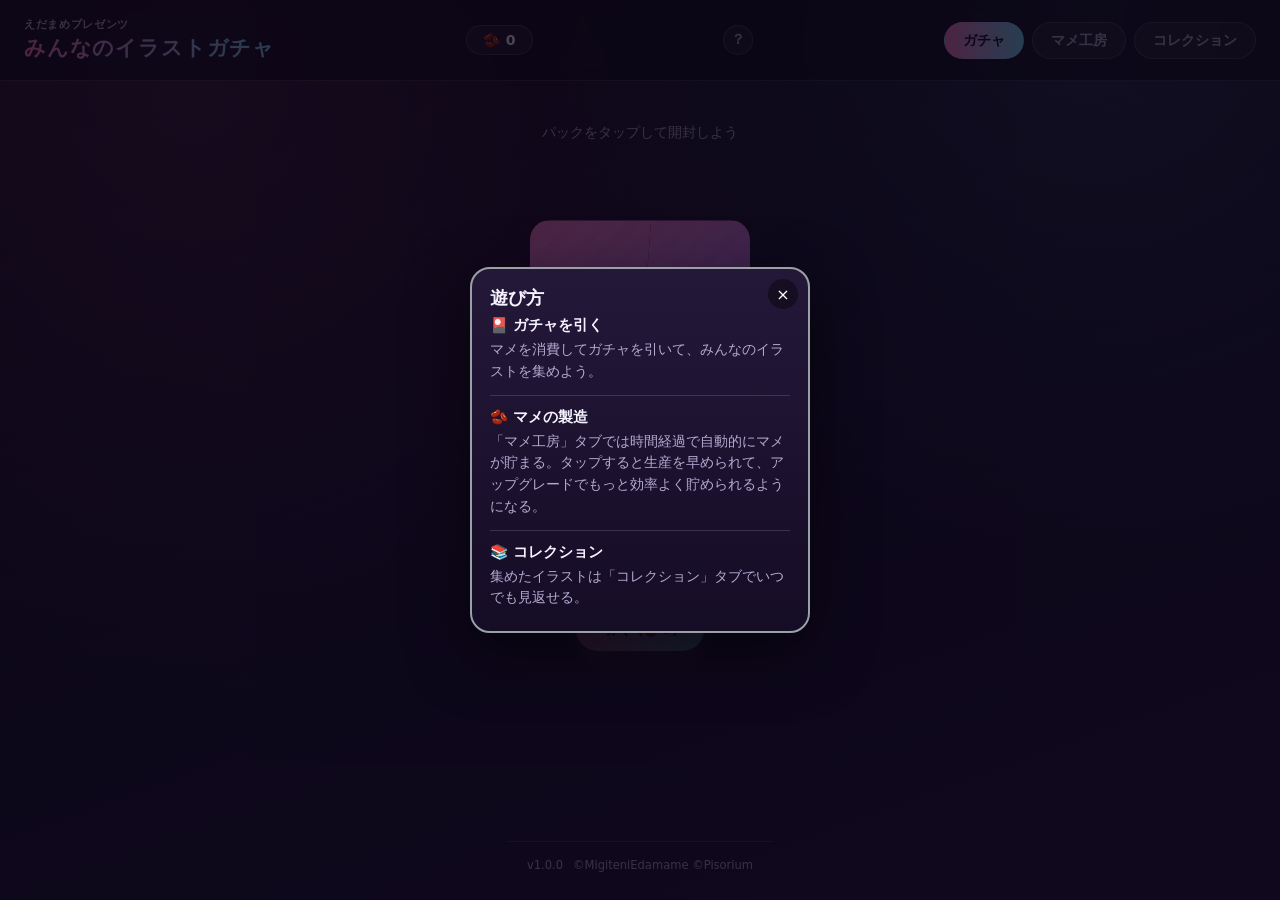
==== index.html @ 7444007d "add "えだまめプレゼンツ" credit above the header title Co-Authored-By: Claude Sonnet 5 <noreply@anthropic.com" ====
<!DOCTYPE html>
<html lang="ja">
<head>
<meta charset="UTF-8">
<meta name="viewport" content="width=device-width, initial-scale=1.0">
<title>シールガチャ</title>
<link rel="stylesheet" href="css/style.css">
</head>
<body>

<header class="app-header">
  <div class="app-title-group">
    <p class="app-presents">えだまめプレゼンツ</p>
    <h1 class="app-title">みんなのイラストガチャ</h1>
  </div>
  <div class="mame-badge" id="mameBadge">🫘 0</div>
  <button class="help-btn" id="helpBtn" aria-label="遊び方" title="遊び方">？</button>
  <nav class="app-nav">
    <button class="nav-tab active" data-view="gacha-view">ガチャ</button>
    <button class="nav-tab" data-view="mame-view">マメ工房</button>
    <button class="nav-tab" data-view="collection-view">コレクション</button>
  </nav>
</header>

<main>

  <section id="gacha-view" class="view active">
    <p class="gacha-hint">パックをタップして開封しよう</p>

    <div class="gacha-stage">
      <div class="pack" id="pack">
        <div class="pack-content">
          <div class="pack-shine"></div>
          <div class="pack-star">✦</div>
          <p class="pack-label">TAP TO OPEN</p>
        </div>
        <div class="pack-half pack-left"></div>
        <div class="pack-half pack-right"></div>
      </div>
      <div class="burst" id="burst"></div>
      <div class="cards-area hidden" id="cardsArea"></div>
    </div>

    <div class="gacha-controls">
      <button class="btn" id="drawOneBtn">引く</button>
      <button class="btn secondary hidden" id="drawTenBtn">10連引く</button>
      <button class="btn secondary hidden" id="skipBtn">スキップ</button>
      <button class="btn hidden" id="resetDrawBtn">もう一度引く</button>
    </div>
  </section>

  <section id="mame-view" class="view">
    <p class="gacha-hint">タップして製造を早めよう</p>
    <div class="mame-workshop">
      <div class="production-lines" id="mameLines"></div>
      <div class="upgrade-grid" id="mameUpgrades"></div>
    </div>
    <div class="mame-toast-host" id="mameToastHost"></div>
  </section>

  <section id="collection-view" class="view">
    <div class="collection-header">
      <div class="collection-stats">
        コレクション達成率: <strong id="collectionProgress">0 / 0</strong>
      </div>
      <div class="collection-filters" id="collectionFilters">
        <button class="filter-btn active" data-filter="ALL">ALL</button>
        <button class="filter-btn" data-filter="N">N</button>
        <button class="filter-btn" data-filter="R">R</button>
        <button class="filter-btn" data-filter="SR">SR</button>
        <button class="filter-btn" data-filter="SSR">SSR</button>
      </div>
    </div>
    <div class="collection-grid" id="collectionGrid"></div>
  </section>

</main>

<footer class="app-footer">
  <span class="app-version">v1.0.0</span>
  <span class="app-copyright">©MigiteniEdamame ©Pisorium</span>
</footer>

<div class="modal-overlay hidden" id="itemModal">
  <div class="modal-card" id="modalCard">
    <button class="modal-close" id="modalClose">×</button>
    <div class="modal-image" id="modalImage"></div>
    <div class="modal-body">
      <span class="modal-rarity-badge" id="modalRarityBadge"></span>
      <h3 class="modal-name" id="modalName"></h3>
      <p class="modal-author" id="modalAuthor"></p>
      <p class="modal-flavor" id="modalFlavor"></p>
      <p class="modal-owned-count" id="modalOwnedCount"></p>
    </div>
  </div>
</div>

<div class="modal-overlay hidden" id="howToPlayModal">
  <div class="modal-card howto-card">
    <button class="modal-close" id="howToPlayClose">×</button>
    <div class="modal-body">
      <h3 class="modal-name">遊び方</h3>
      <div class="howto-section">
        <h4>🎴 ガチャを引く</h4>
        <p>マメを消費してガチャを引いて、みんなのイラストを集めよう。</p>
      </div>
      <div class="howto-section">
        <h4>🫘 マメの製造</h4>
        <p>「マメ工房」タブでは時間経過で自動的にマメが貯まる。タップすると生産を早められて、アップグレードでもっと効率よく貯められるようになる。</p>
      </div>
      <div class="howto-section">
        <h4>📚 コレクション</h4>
        <p>集めたイラストは「コレクション」タブでいつでも見返せる。</p>
      </div>
    </div>
  </div>
</div>

<div class="modal-overlay hidden" id="newItemsModal">
  <div class="modal-card newitems-card">
    <button class="modal-close" id="newItemsClose">×</button>
    <div class="modal-body">
      <h3 class="modal-name">🎉 新しいイラストが追加されました！</h3>
      <p class="modal-flavor">ガチャで新しいイラストを探してみよう。</p>
    </div>
  </div>
</div>

<script src="js/db.js"></script>
<script src="js/rarity.js"></script>
<script src="js/theme.js"></script>
<script src="js/catalog.js"></script>
<script src="js/mame.js"></script>
<script src="js/gacha.js"></script>
<script src="js/collection.js"></script>
<script src="js/main.js"></script>
</body>
</html>
---- css/style.css ----
:root {
  --bg-0: #120a20;
  --bg-1: #1d1236;
  --bg-2: #2a1a45;
  --panel: rgba(255, 255, 255, 0.06);
  --panel-strong: rgba(255, 255, 255, 0.1);
  --border: rgba(255, 255, 255, 0.14);
  --text: #f5f3ff;
  --text-dim: #b3aad0;
  --accent: #ff7ac6;
  --accent-2: #7ad7ff;

  --rarity-N: #9aa0a6;
  --rarity-R: #4fc3f7;
  --rarity-SR: #c084fc;
  --rarity-SSR: #ffd54f;

  --radius-lg: 20px;
  --radius-md: 14px;
  --radius-sm: 8px;
}

* {
  box-sizing: border-box;
}

html, body {
  margin: 0;
  padding: 0;
  min-height: 100vh;
}

body {
  font-family: 'Yu Gothic', 'Hiragino Sans', 'Segoe UI', system-ui, sans-serif;
  color: var(--text);
  background:
    radial-gradient(circle at 15% 10%, rgba(255, 122, 198, 0.18), transparent 45%),
    radial-gradient(circle at 85% 0%, rgba(122, 215, 255, 0.16), transparent 40%),
    linear-gradient(160deg, var(--bg-0), var(--bg-1) 55%, var(--bg-2));
  min-height: 100vh;
  display: flex;
  flex-direction: column;
}

a {
  color: inherit;
}

button {
  font-family: inherit;
  cursor: pointer;
}

/* ---------- Header / Nav ---------- */

.app-header {
  display: flex;
  flex-wrap: wrap;
  align-items: center;
  justify-content: space-between;
  gap: 10px;
  padding: 18px 24px;
  border-bottom: 1px solid var(--border);
  backdrop-filter: blur(6px);
  position: sticky;
  top: 0;
  z-index: 30;
  background: rgba(18, 10, 32, 0.6);
}

.app-title-group {
  display: flex;
  flex-direction: column;
  gap: 2px;
}

.app-presents {
  margin: 0;
  font-size: 0.68rem;
  font-weight: 700;
  letter-spacing: 0.06em;
  color: var(--text-dim);
  white-space: nowrap;
}

.app-title {
  font-size: 1.3rem;
  font-weight: 800;
  letter-spacing: 0.04em;
  margin: 0;
  white-space: nowrap;
  background: linear-gradient(90deg, var(--accent), var(--accent-2));
  -webkit-background-clip: text;
  background-clip: text;
  color: transparent;
}

.app-nav {
  display: flex;
  gap: 8px;
  align-items: center;
  flex-wrap: wrap;
}

.nav-tab {
  border: 1px solid var(--border);
  background: var(--panel);
  color: var(--text-dim);
  padding: 8px 18px;
  border-radius: 999px;
  font-weight: 600;
  font-size: 0.9rem;
  white-space: nowrap;
  transition: 0.15s ease;
}

.nav-tab:hover {
  color: var(--text);
  border-color: var(--accent-2);
}

.nav-tab.active {
  color: #201030;
  background: linear-gradient(90deg, var(--accent), var(--accent-2));
  border-color: transparent;
}

.mame-badge {
  border: 1px solid var(--border);
  background: var(--panel);
  color: var(--text);
  padding: 6px 16px;
  border-radius: 999px;
  font-weight: 700;
  font-size: 0.88rem;
  white-space: nowrap;
}

.help-btn {
  width: 30px;
  height: 30px;
  flex-shrink: 0;
  border: 1px solid var(--border);
  background: var(--panel);
  color: var(--text-dim);
  border-radius: 50%;
  font-weight: 800;
  font-size: 0.85rem;
  display: flex;
  align-items: center;
  justify-content: center;
  transition: 0.15s ease;
}

.help-btn:hover {
  color: var(--text);
  border-color: var(--accent-2);
}

.nav-admin-link {
  font-size: 0.8rem;
  color: var(--text-dim);
  text-decoration: none;
  border: 1px solid var(--border);
  border-radius: 999px;
  padding: 7px 14px;
  white-space: nowrap;
}

.nav-admin-link:hover {
  color: var(--text);
  border-color: var(--accent-2);
}

main {
  flex: 1 0 auto;
  width: 100%;
  max-width: 1080px;
  margin: 0 auto;
  padding: 28px 20px 80px;
}

.view {
  display: none;
}

.view.active {
  display: block;
  animation: view-fade-in 0.25s ease;
}

@keyframes view-fade-in {
  from { opacity: 0; transform: translateY(6px); }
  to { opacity: 1; transform: translateY(0); }
}

/* ---------- Gacha stage ---------- */

.gacha-stage {
  position: relative;
  min-height: 420px;
  display: flex;
  align-items: center;
  justify-content: center;
  perspective: 1400px;
}

.gacha-hint {
  text-align: center;
  color: var(--text-dim);
  margin-bottom: 18px;
  font-size: 0.9rem;
}

/* Pack */

.pack {
  position: relative;
  width: 220px;
  height: 300px;
  cursor: pointer;
  transform-style: preserve-3d;
  animation: pack-idle 2.6s ease-in-out infinite;
}

.pack.hidden {
  display: none;
}

@keyframes pack-idle {
  0%, 100% { transform: rotate(-2deg) translateY(0); }
  50% { transform: rotate(2deg) translateY(-6px); }
}

.pack-content {
  position: absolute;
  inset: 0;
  z-index: 2;
  overflow: hidden;
  border-radius: var(--radius-lg);
  pointer-events: none;
  transition: opacity 0.2s ease;
}

.pack.tearing .pack-content {
  opacity: 0;
}

.pack-half {
  position: absolute;
  top: 0;
  left: 0;
  width: 100%;
  height: 100%;
  border-radius: var(--radius-lg);
  background:
    repeating-linear-gradient(135deg, rgba(255,255,255,0.06) 0 10px, rgba(255,255,255,0.02) 10px 20px),
    linear-gradient(160deg, #ff7ac6, #a06bff 55%, #7ad7ff);
  box-shadow: 0 18px 40px rgba(0, 0, 0, 0.45);
  overflow: hidden;
  transition: transform 0.55s cubic-bezier(0.65, -0.15, 0.3, 1.4), opacity 0.5s ease;
}

.pack-half.pack-left {
  clip-path: polygon(0 0, 55% 0, 45% 100%, 0 100%);
}

.pack-half.pack-right {
  clip-path: polygon(55% 0, 100% 0, 100% 100%, 45% 100%);
}

.pack-star {
  position: absolute;
  inset: 0;
  display: flex;
  align-items: center;
  justify-content: center;
  font-size: 2.6rem;
  filter: drop-shadow(0 2px 6px rgba(0,0,0,0.35));
}

.pack-label {
  position: absolute;
  bottom: 20px;
  left: 0;
  right: 0;
  text-align: center;
  font-size: 0.72rem;
  letter-spacing: 0.18em;
  color: rgba(255,255,255,0.85);
  font-weight: 700;
}

.pack-shine {
  position: absolute;
  inset: -40%;
  background: linear-gradient(115deg, transparent 40%, rgba(255,255,255,0.55) 50%, transparent 60%);
  background-size: 220% 220%;
  animation: pack-shine-sweep 2.4s linear infinite;
  pointer-events: none;
}

@keyframes pack-shine-sweep {
  0% { background-position: 200% 0; }
  100% { background-position: -50% 0; }
}

.pack.tearing .pack-left {
  transform: translate(-140px, -40px) rotate(-45deg);
  opacity: 0;
}

.pack.tearing .pack-right {
  transform: translate(140px, -40px) rotate(45deg);
  opacity: 0;
}

/* Burst flash */

.burst {
  position: absolute;
  width: 40px;
  height: 40px;
  border-radius: 50%;
  background: radial-gradient(circle, #fff 0%, var(--accent-2) 35%, transparent 70%);
  opacity: 0;
  pointer-events: none;
}

.burst.play {
  animation: burst-pop 0.6s ease-out forwards;
}

@keyframes burst-pop {
  0% { opacity: 0.9; transform: scale(0.2); }
  100% { opacity: 0; transform: scale(9); }
}

/* Cards area */

.cards-area {
  position: absolute;
  inset: 0;
  display: flex;
  flex-wrap: wrap;
  align-content: center;
  justify-content: center;
  gap: 18px;
  padding: 10px;
}

.cards-area.hidden {
  display: none;
}

/* Seal card */

.seal-card {
  width: 150px;
  height: 210px;
  perspective: 1000px;
  opacity: 0;
  transform: scale(0.3);
  transition: transform 0.55s cubic-bezier(0.2, 0.9, 0.3, 1.3), opacity 0.35s ease;
}

.cards-area.single .seal-card {
  width: 220px;
  height: 308px;
}

.seal-card.enter {
  opacity: 1;
  transform: scale(1);
}

.seal-card-inner {
  position: relative;
  width: 100%;
  height: 100%;
  transform-style: preserve-3d;
  transition: transform 0.6s cubic-bezier(0.4, 0.2, 0.2, 1);
  cursor: pointer;
}

.seal-card.flipped .seal-card-inner {
  transform: rotateY(180deg);
}

.seal-card-face {
  position: absolute;
  inset: 0;
  border-radius: var(--radius-md);
  backface-visibility: hidden;
  overflow: hidden;
  display: flex;
  flex-direction: column;
  box-shadow: 0 10px 26px rgba(0, 0, 0, 0.4);
}

.seal-card-back {
  background:
    repeating-linear-gradient(45deg, rgba(255,255,255,0.08) 0 8px, rgba(255,255,255,0.02) 8px 16px),
    linear-gradient(160deg, #3a2a63, #1b1030);
  display: flex;
  align-items: center;
  justify-content: center;
  border: 1px solid var(--border);
}

.seal-card-back::after {
  content: '?';
  font-size: 2.4rem;
  color: rgba(255,255,255,0.35);
  font-weight: 800;
}

.seal-card-front {
  transform: rotateY(180deg);
  border: 2px solid var(--rc, var(--rarity-N));
  background: linear-gradient(180deg, #241839, #150c26);
}

.seal-card-image {
  flex: 1;
  background-color: #fff;
  background-size: 100% auto;
  background-repeat: no-repeat;
  background-position: center;
  position: relative;
}

.seal-card-badge {
  position: absolute;
  top: 8px;
  left: 8px;
  font-size: 0.65rem;
  font-weight: 800;
  padding: 3px 8px;
  border-radius: 999px;
  background: var(--rc, var(--rarity-N));
  color: #1a1226;
  letter-spacing: 0.05em;
  z-index: 2;
}

.seal-card-new {
  position: absolute;
  top: 8px;
  right: 8px;
  font-size: 0.6rem;
  font-weight: 800;
  padding: 3px 7px;
  border-radius: 999px;
  background: #ff5470;
  color: #fff;
  z-index: 2;
  animation: new-pop 0.6s ease;
}

@keyframes new-pop {
  0% { transform: scale(0); }
  70% { transform: scale(1.25); }
  100% { transform: scale(1); }
}

.seal-card-name {
  font-size: 0.78rem;
  font-weight: 700;
  padding: 8px 8px 10px;
  text-align: center;
  color: var(--text);
  background: rgba(0,0,0,0.25);
}

/* rarity glow on the card frame while revealed */
.seal-card.revealed .seal-card-front {
  animation: rarity-frame-pulse 1.4s ease-out 1;
}

@keyframes rarity-frame-pulse {
  0% { box-shadow: 0 0 0 rgba(255,255,255,0); }
  35% { box-shadow: 0 0 34px 6px var(--rc, var(--rarity-N)); }
  100% { box-shadow: 0 10px 26px rgba(0,0,0,0.4); }
}

/* shine sweep, used for R and up */
.seal-card-shine {
  position: absolute;
  inset: 0;
  background: linear-gradient(115deg, transparent 35%, rgba(255,255,255,0.65) 50%, transparent 65%);
  background-size: 250% 250%;
  background-position: 200% 0;
  opacity: 0;
  pointer-events: none;
}

.seal-card.revealed.fx-soft .seal-card-shine,
.seal-card.revealed.fx-strong .seal-card-shine,
.seal-card.revealed.fx-holo .seal-card-shine {
  opacity: 1;
  animation: shine-sweep 1.1s ease-out 1;
}

@keyframes shine-sweep {
  0% { background-position: 200% 0; }
  100% { background-position: -50% 0; }
}

/* holo effect for SSR: animated rainbow sheen + sparkles */
.seal-card.revealed.fx-holo .seal-card-image::before {
  content: '';
  position: absolute;
  inset: 0;
  background: linear-gradient(120deg, #ff9ad5, #ffe29a, #9affe0, #9ac6ff, #d59aff);
  mix-blend-mode: overlay;
  opacity: 0.55;
  background-size: 400% 400%;
  animation: holo-shift 3.2s ease-in-out infinite;
}

@keyframes holo-shift {
  0% { background-position: 0% 50%; }
  50% { background-position: 100% 50%; }
  100% { background-position: 0% 50%; }
}

.seal-card.revealed.fx-holo::after {
  content: '✦';
  position: absolute;
  top: -6px;
  right: -6px;
  font-size: 1.1rem;
  color: var(--rarity-SSR);
  animation: sparkle-spin 2.4s linear infinite;
}

@keyframes sparkle-spin {
  0% { transform: rotate(0deg) scale(1); opacity: 0.6; }
  50% { transform: rotate(180deg) scale(1.3); opacity: 1; }
  100% { transform: rotate(360deg) scale(1); opacity: 0.6; }
}

/* ---------- Effect toggles (admin "見た目のカスタマイズ") ---------- */

body.fx-pack-shine-off .pack-shine {
  display: none;
}

body.fx-burst-off .burst {
  display: none;
}

body.fx-holo-off .seal-card.revealed.fx-holo .seal-card-image::before,
body.fx-holo-off .seal-card.revealed.fx-holo::after {
  display: none;
}

body.fx-reduced-motion,
body.fx-reduced-motion * {
  animation-duration: 0.001s !important;
  animation-delay: 0s !important;
  transition-duration: 0.001s !important;
}

/* ---------- Controls ---------- */

.gacha-controls {
  display: flex;
  gap: 12px;
  justify-content: center;
  margin-top: 28px;
  flex-wrap: wrap;
}

.btn {
  border: none;
  border-radius: 999px;
  padding: 12px 26px;
  font-weight: 700;
  font-size: 0.92rem;
  color: #1a1226;
  background: linear-gradient(90deg, var(--accent), var(--accent-2));
  box-shadow: 0 8px 20px rgba(255, 122, 198, 0.25);
  transition: transform 0.15s ease, opacity 0.15s ease;
}

.btn:hover {
  transform: translateY(-2px);
}

.btn:disabled {
  opacity: 0.45;
  cursor: not-allowed;
  transform: none;
}

.btn.secondary {
  background: var(--panel-strong);
  color: var(--text);
  border: 1px solid var(--border);
  box-shadow: none;
}

.btn.hidden {
  display: none;
}

/* ---------- Mame workshop ---------- */

.mame-workshop {
  display: flex;
  flex-direction: column;
  gap: 24px;
  max-width: 560px;
  margin: 0 auto;
}

.production-lines {
  display: flex;
  flex-direction: column;
  gap: 12px;
}

.production-line {
  display: flex;
  align-items: center;
  gap: 12px;
  cursor: pointer;
  user-select: none;
  padding: 10px 14px;
  border: 1px solid var(--border);
  border-radius: var(--radius-md);
  background: var(--panel);
  transition: transform 0.1s ease;
}

.production-line:active {
  transform: scale(0.98);
}

.production-bar-track {
  flex: 1;
  height: 16px;
  border-radius: 999px;
  background: rgba(255, 255, 255, 0.08);
  overflow: hidden;
  border: 1px solid var(--border);
}

.production-bar-fill {
  height: 100%;
  width: 0%;
  background: linear-gradient(90deg, var(--accent), var(--accent-2));
  transition: width 0.12s linear;
}

.production-line-label {
  font-size: 0.78rem;
  color: var(--text-dim);
  font-weight: 700;
  white-space: nowrap;
}

.upgrade-grid {
  display: grid;
  grid-template-columns: repeat(auto-fill, minmax(150px, 1fr));
  gap: 12px;
}

.upgrade-card {
  border: 1px solid var(--border);
  background: var(--panel);
  border-radius: var(--radius-md);
  padding: 14px;
  display: flex;
  flex-direction: column;
  gap: 6px;
  align-items: center;
  text-align: center;
}

.upgrade-name {
  font-size: 0.82rem;
  font-weight: 700;
}

.upgrade-level {
  font-size: 0.78rem;
  color: var(--text-dim);
}

.upgrade-cost {
  font-size: 0.78rem;
  color: var(--text-dim);
}

.upgrade-card button {
  margin-top: 4px;
  padding: 8px 18px;
  font-size: 0.82rem;
}

.mame-toast-host {
  position: fixed;
  top: 80px;
  left: 50%;
  transform: translateX(-50%);
  z-index: 60;
  display: flex;
  flex-direction: column;
  align-items: center;
  gap: 6px;
  pointer-events: none;
}

.mame-toast {
  background: linear-gradient(90deg, var(--accent), var(--accent-2));
  color: #1a1226;
  font-weight: 800;
  font-size: 0.85rem;
  padding: 8px 18px;
  border-radius: 999px;
  box-shadow: 0 8px 20px rgba(255, 122, 198, 0.35);
  animation: mame-toast-pop 1.4s ease forwards;
}

@keyframes mame-toast-pop {
  0% { opacity: 0; transform: translateY(8px) scale(0.8); }
  15% { opacity: 1; transform: translateY(0) scale(1); }
  80% { opacity: 1; }
  100% { opacity: 0; transform: translateY(-14px) scale(0.9); }
}

/* ---------- Collection ---------- */

.collection-header {
  display: flex;
  align-items: center;
  justify-content: space-between;
  flex-wrap: wrap;
  gap: 14px;
  margin-bottom: 22px;
}

.collection-stats {
  color: var(--text-dim);
  font-size: 0.9rem;
}

.collection-stats strong {
  color: var(--text);
  font-size: 1.05rem;
}

.collection-filters {
  display: flex;
  gap: 6px;
  flex-wrap: wrap;
}

.filter-btn {
  border: 1px solid var(--border);
  background: var(--panel);
  color: var(--text-dim);
  padding: 6px 14px;
  border-radius: 999px;
  font-size: 0.78rem;
  font-weight: 700;
}

.filter-btn.active {
  color: #1a1226;
  background: linear-gradient(90deg, var(--accent), var(--accent-2));
  border-color: transparent;
}

.collection-grid {
  display: grid;
  grid-template-columns: repeat(auto-fill, minmax(130px, 1fr));
  gap: 14px;
}

.sticker-cell {
  border-radius: var(--radius-md);
  border: 2px solid var(--border);
  aspect-ratio: 3 / 4;
  overflow: hidden;
  position: relative;
  cursor: pointer;
  background: var(--panel);
  transition: transform 0.15s ease, border-color 0.15s ease;
}

.sticker-cell:hover {
  transform: translateY(-3px);
}

.sticker-cell.owned {
  border-color: var(--rc, var(--rarity-N));
}

.sticker-cell .cell-image {
  position: absolute;
  inset: 0;
  background-color: #fff;
  background-size: 100% auto;
  background-repeat: no-repeat;
  background-position: center;
}

.sticker-cell.locked .cell-image {
  filter: brightness(0) saturate(0);
  opacity: 0.5;
}

.sticker-cell.locked::after {
  content: '？';
  position: absolute;
  inset: 0;
  display: flex;
  align-items: center;
  justify-content: center;
  font-size: 1.6rem;
  color: rgba(255,255,255,0.3);
  font-weight: 800;
}

.cell-badge {
  position: absolute;
  top: 6px;
  left: 6px;
  font-size: 0.6rem;
  font-weight: 800;
  padding: 2px 7px;
  border-radius: 999px;
  background: var(--rc, var(--rarity-N));
  color: #1a1226;
  z-index: 2;
}

.cell-count {
  position: absolute;
  bottom: 6px;
  right: 6px;
  font-size: 0.68rem;
  font-weight: 700;
  padding: 2px 7px;
  border-radius: 999px;
  background: rgba(0,0,0,0.55);
  z-index: 2;
}

.cell-name {
  position: absolute;
  bottom: 0;
  left: 0;
  right: 0;
  font-size: 0.68rem;
  padding: 5px 6px;
  text-align: center;
  background: rgba(0,0,0,0.5);
  z-index: 2;
}

/* ---------- Modal ---------- */

.modal-overlay {
  position: fixed;
  inset: 0;
  background: rgba(8, 4, 16, 0.72);
  display: flex;
  align-items: center;
  justify-content: center;
  z-index: 100;
  padding: 20px;
}

.modal-overlay.hidden {
  display: none;
}

.modal-card {
  width: 100%;
  max-width: 340px;
  background: linear-gradient(180deg, #241839, #150c26);
  border: 2px solid var(--rc, var(--rarity-N));
  border-radius: var(--radius-lg);
  overflow: hidden;
  position: relative;
  box-shadow: 0 20px 60px rgba(0,0,0,0.5);
}

.modal-close {
  position: absolute;
  top: 10px;
  right: 10px;
  border: none;
  background: rgba(0,0,0,0.4);
  color: #fff;
  width: 30px;
  height: 30px;
  border-radius: 50%;
  font-size: 1rem;
  z-index: 3;
}

.modal-image {
  width: 100%;
  aspect-ratio: 1 / 1;
  background-color: #fff;
  background-size: 100% auto;
  background-repeat: no-repeat;
  background-position: center;
}

.modal-body {
  padding: 16px 18px 22px;
}

.modal-rarity-badge {
  display: inline-block;
  font-size: 0.7rem;
  font-weight: 800;
  padding: 3px 10px;
  border-radius: 999px;
  background: var(--rc, var(--rarity-N));
  color: #1a1226;
  margin-bottom: 8px;
}

.modal-name {
  margin: 0 0 4px;
  font-size: 1.2rem;
}

.modal-author {
  color: var(--text-dim);
  font-size: 0.82rem;
  margin: 0 0 12px;
}

.modal-flavor {
  font-size: 0.86rem;
  line-height: 1.6;
  color: var(--text);
  border-top: 1px solid var(--border);
  padding-top: 12px;
}

.modal-owned-count {
  margin-top: 12px;
  font-size: 0.78rem;
  color: var(--text-dim);
}

.howto-card .modal-name {
  font-size: 1.15rem;
  margin-bottom: 6px;
}

.howto-section {
  border-top: 1px solid var(--border);
  padding-top: 12px;
  margin-top: 12px;
}

.howto-section:first-of-type {
  border-top: none;
  padding-top: 0;
  margin-top: 4px;
}

.howto-section h4 {
  margin: 0 0 4px;
  font-size: 0.92rem;
}

.howto-section p {
  margin: 0;
  font-size: 0.85rem;
  line-height: 1.6;
  color: var(--text-dim);
}

/* ---------- Footer ---------- */

.app-footer {
  flex-shrink: 0;
  display: flex;
  align-items: center;
  justify-content: space-between;
  gap: 10px;
  flex-wrap: wrap;
  max-width: 1080px;
  margin: 0 auto;
  padding: 16px 20px 28px;
  border-top: 1px solid var(--border);
  color: var(--text-dim);
  font-size: 0.72rem;
}

.empty-state {
  text-align: center;
  color: var(--text-dim);
  padding: 40px 0;
  font-size: 0.9rem;
}

@media (max-width: 480px) {
  .pack { width: 180px; height: 250px; }
  .cards-area.single .seal-card { width: 180px; height: 252px; }
  .app-header { padding: 14px 16px; }
  .app-title { font-size: 1.1rem; }
}
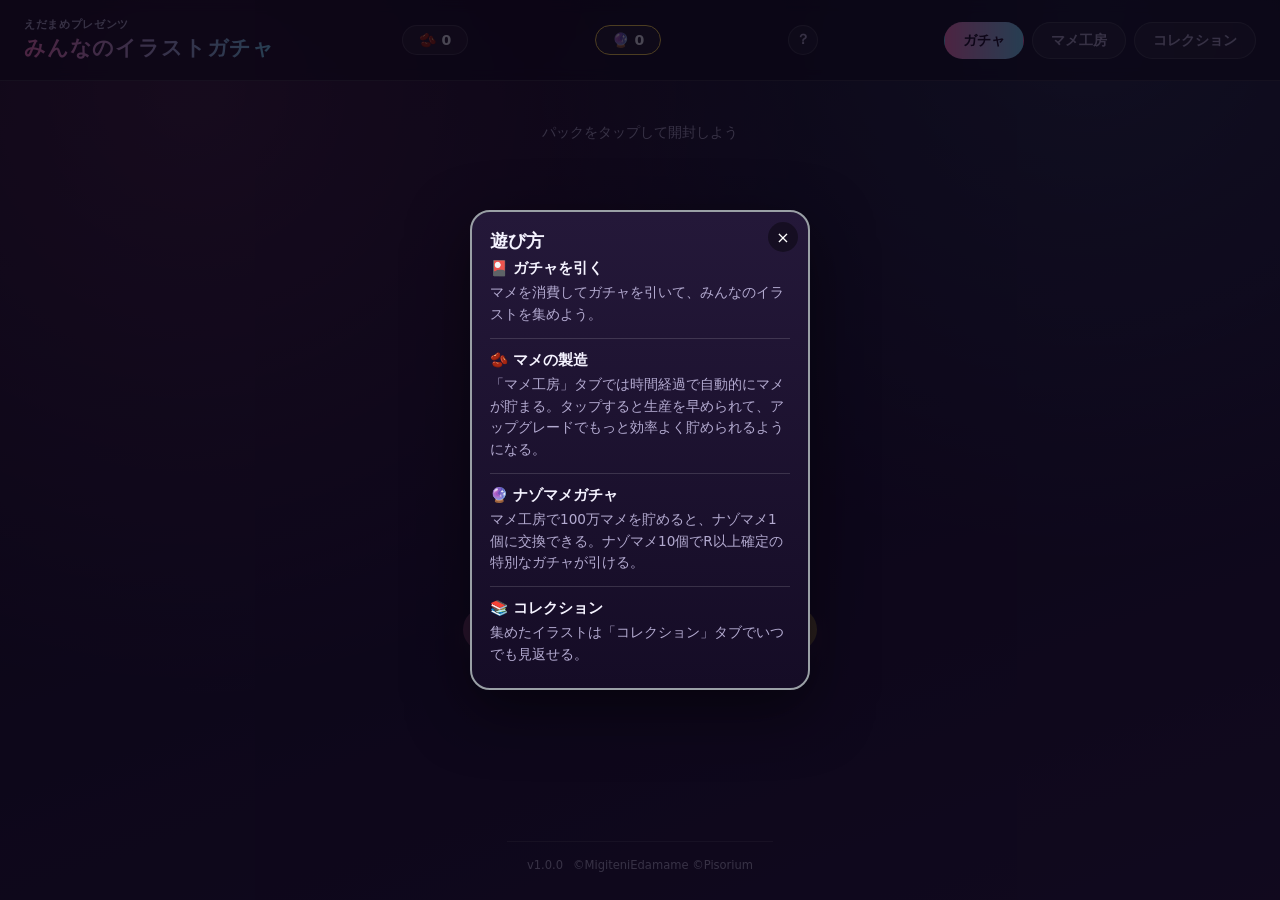
==== commit b0a686be: "add nazo mame currency, R+ guaranteed nazo gacha, and mame upgrade level caps Co-Authored-By: Claude" ====
--- a/index.html
+++ b/index.html
@@ -14,6 +14,7 @@
     <h1 class="app-title">みんなのイラストガチャ</h1>
   </div>
   <div class="mame-badge" id="mameBadge">🫘 0</div>
+  <div class="nazo-badge" id="nazoBadgeHeader">🔮 0</div>
   <button class="help-btn" id="helpBtn" aria-label="遊び方" title="遊び方">？</button>
   <nav class="app-nav">
     <button class="nav-tab active" data-view="gacha-view">ガチャ</button>
@@ -44,6 +45,7 @@
     <div class="gacha-controls">
       <button class="btn" id="drawOneBtn">引く</button>
       <button class="btn secondary hidden" id="drawTenBtn">10連引く</button>
+      <button class="btn nazo-btn" id="drawNazoBtn">ナゾマメで引く</button>
       <button class="btn secondary hidden" id="skipBtn">スキップ</button>
       <button class="btn hidden" id="resetDrawBtn">もう一度引く</button>
     </div>
@@ -54,6 +56,13 @@
     <div class="mame-workshop">
       <div class="production-lines" id="mameLines"></div>
       <div class="upgrade-grid" id="mameUpgrades"></div>
+      <div class="nazo-exchange">
+        <div class="nazo-exchange-info">
+          <span class="nazo-badge" id="nazoBadgeWorkshop">🔮 0</span>
+          <span class="nazo-exchange-rate">100万マメ → 🔮1個に交換</span>
+        </div>
+        <button class="btn secondary" id="nazoExchangeBtn">交換する</button>
+      </div>
     </div>
     <div class="mame-toast-host" id="mameToastHost"></div>
   </section>
@@ -109,6 +118,10 @@
         <p>「マメ工房」タブでは時間経過で自動的にマメが貯まる。タップすると生産を早められて、アップグレードでもっと効率よく貯められるようになる。</p>
       </div>
       <div class="howto-section">
+        <h4>🔮 ナゾマメガチャ</h4>
+        <p>マメ工房で100万マメを貯めると、ナゾマメ1個に交換できる。ナゾマメ10個でR以上確定の特別なガチャが引ける。</p>
+      </div>
+      <div class="howto-section">
         <h4>📚 コレクション</h4>
         <p>集めたイラストは「コレクション」タブでいつでも見返せる。</p>
       </div>
--- a/css/style.css
+++ b/css/style.css
@@ -136,6 +136,17 @@
   white-space: nowrap;
 }
 
+.nazo-badge {
+  border: 1px solid var(--rarity-SSR);
+  background: var(--panel);
+  color: var(--text);
+  padding: 6px 16px;
+  border-radius: 999px;
+  font-weight: 700;
+  font-size: 0.88rem;
+  white-space: nowrap;
+}
+
 .help-btn {
   width: 30px;
   height: 30px;
@@ -701,6 +712,43 @@
   font-size: 0.82rem;
 }
 
+.upgrade-card.maxed {
+  border-color: var(--rarity-SSR);
+}
+
+.upgrade-card.maxed .upgrade-cost {
+  color: var(--rarity-SSR);
+  font-weight: 800;
+}
+
+.nazo-exchange {
+  display: flex;
+  align-items: center;
+  justify-content: space-between;
+  flex-wrap: wrap;
+  gap: 12px;
+  border: 1px solid var(--rarity-SSR);
+  background: var(--panel);
+  border-radius: var(--radius-md);
+  padding: 14px 18px;
+}
+
+.nazo-exchange-info {
+  display: flex;
+  align-items: center;
+  gap: 12px;
+  flex-wrap: wrap;
+}
+
+.nazo-exchange-rate {
+  font-size: 0.8rem;
+  color: var(--text-dim);
+}
+
+.nazo-btn {
+  background: linear-gradient(90deg, #c084fc, #ffd54f);
+}
+
 .mame-toast-host {
   position: fixed;
   top: 80px;
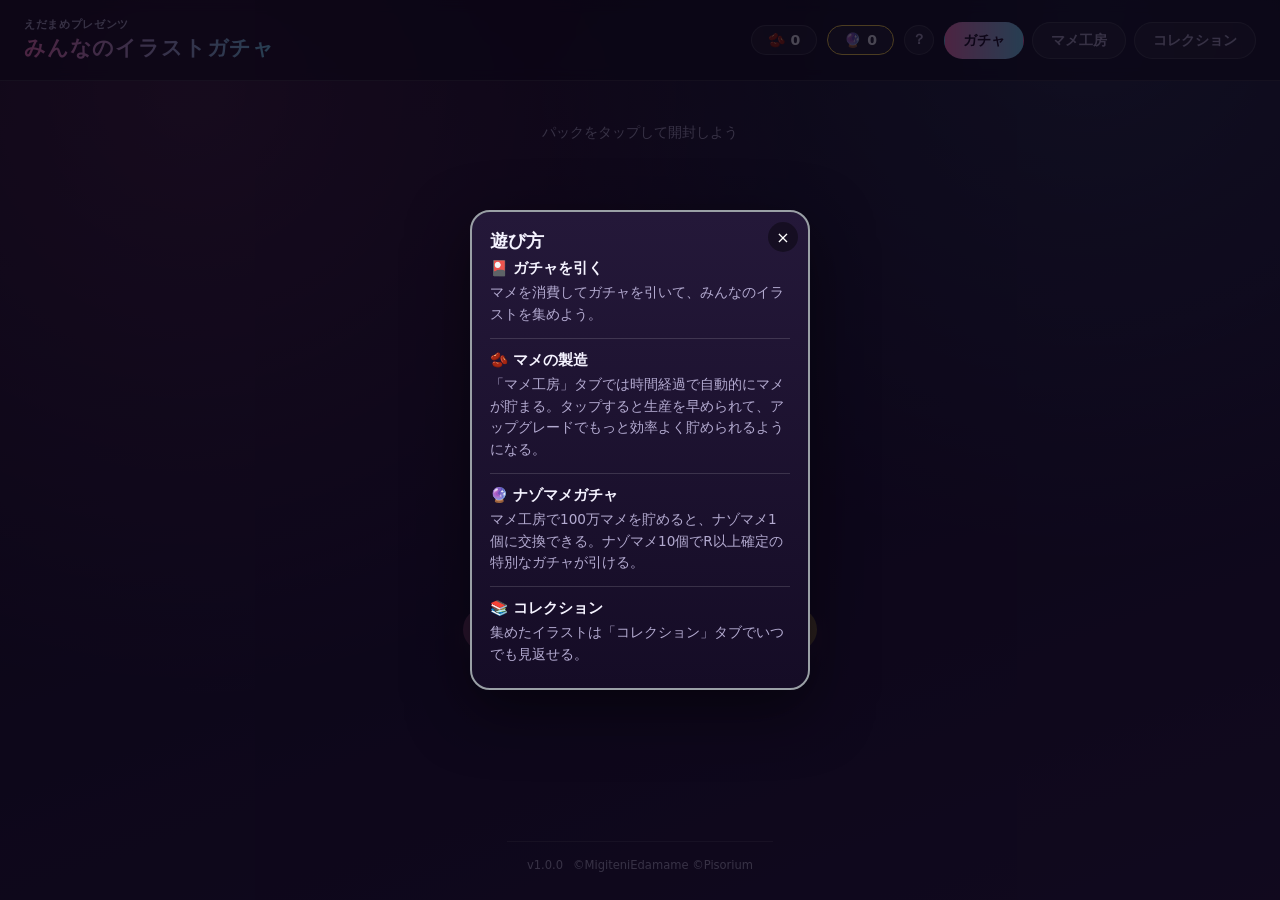
==== commit e694476c: "pause mame production at the cap and tidy up the header layout Co-Authored-By: Claude Sonnet 5 <nore" ====
--- a/index.html
+++ b/index.html
@@ -13,14 +13,16 @@
     <p class="app-presents">えだまめプレゼンツ</p>
     <h1 class="app-title">みんなのイラストガチャ</h1>
   </div>
-  <div class="mame-badge" id="mameBadge">🫘 0</div>
-  <div class="nazo-badge" id="nazoBadgeHeader">🔮 0</div>
-  <button class="help-btn" id="helpBtn" aria-label="遊び方" title="遊び方">？</button>
-  <nav class="app-nav">
-    <button class="nav-tab active" data-view="gacha-view">ガチャ</button>
-    <button class="nav-tab" data-view="mame-view">マメ工房</button>
-    <button class="nav-tab" data-view="collection-view">コレクション</button>
-  </nav>
+  <div class="app-header-right">
+    <div class="mame-badge" id="mameBadge">🫘 0</div>
+    <div class="nazo-badge" id="nazoBadgeHeader">🔮 0</div>
+    <button class="help-btn" id="helpBtn" aria-label="遊び方" title="遊び方">？</button>
+    <nav class="app-nav">
+      <button class="nav-tab active" data-view="gacha-view">ガチャ</button>
+      <button class="nav-tab" data-view="mame-view">マメ工房</button>
+      <button class="nav-tab" data-view="collection-view">コレクション</button>
+    </nav>
+  </div>
 </header>
 
 <main>
@@ -52,7 +54,7 @@
   </section>
 
   <section id="mame-view" class="view">
-    <p class="gacha-hint">タップして製造を早めよう</p>
+    <p class="gacha-hint" id="mameHint">タップして製造を早めよう</p>
     <div class="mame-workshop">
       <div class="production-lines" id="mameLines"></div>
       <div class="upgrade-grid" id="mameUpgrades"></div>
--- a/css/style.css
+++ b/css/style.css
@@ -68,6 +68,15 @@
   background: rgba(18, 10, 32, 0.6);
 }
 
+.app-header-right {
+  display: flex;
+  align-items: center;
+  justify-content: flex-end;
+  flex-wrap: wrap;
+  gap: 10px;
+  margin-left: auto;
+}
+
 .app-title-group {
   display: flex;
   flex-direction: column;
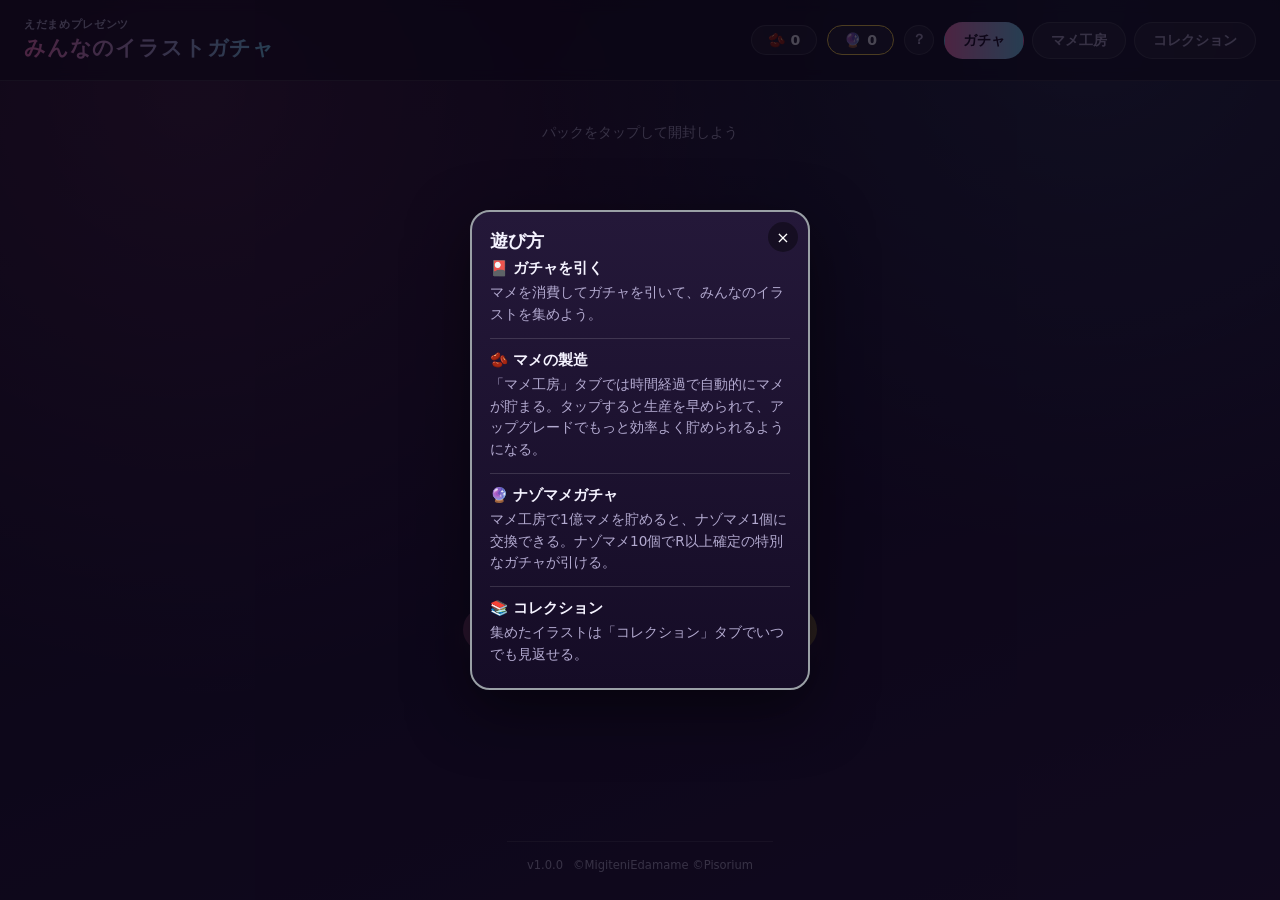
==== commit c8733d55: "raise the mame-to-nazo exchange rate to 100,000,000 Co-Authored-By: Claude Sonnet 5 <noreply@anthrop" ====
--- a/index.html
+++ b/index.html
@@ -61,7 +61,7 @@
       <div class="nazo-exchange">
         <div class="nazo-exchange-info">
           <span class="nazo-badge" id="nazoBadgeWorkshop">🔮 0</span>
-          <span class="nazo-exchange-rate">100万マメ → 🔮1個に交換</span>
+          <span class="nazo-exchange-rate">1億マメ → 🔮1個に交換</span>
         </div>
         <button class="btn secondary" id="nazoExchangeBtn">交換する</button>
       </div>
@@ -121,7 +121,7 @@
       </div>
       <div class="howto-section">
         <h4>🔮 ナゾマメガチャ</h4>
-        <p>マメ工房で100万マメを貯めると、ナゾマメ1個に交換できる。ナゾマメ10個でR以上確定の特別なガチャが引ける。</p>
+        <p>マメ工房で1億マメを貯めると、ナゾマメ1個に交換できる。ナゾマメ10個でR以上確定の特別なガチャが引ける。</p>
       </div>
       <div class="howto-section">
         <h4>📚 コレクション</h4>
@@ -141,6 +141,16 @@
   </div>
 </div>
 
+<div class="modal-overlay hidden" id="releaseNoteModal">
+  <div class="modal-card">
+    <button class="modal-close" id="releaseNoteClose">×</button>
+    <div class="modal-body">
+      <h3 class="modal-name" id="releaseNoteTitle"></h3>
+      <p class="modal-flavor" id="releaseNoteText"></p>
+    </div>
+  </div>
+</div>
+
 <script src="js/db.js"></script>
 <script src="js/rarity.js"></script>
 <script src="js/theme.js"></script>
--- a/css/style.css
+++ b/css/style.css
@@ -1003,6 +1003,7 @@
   color: var(--text);
   border-top: 1px solid var(--border);
   padding-top: 12px;
+  white-space: pre-line;
 }
 
 .modal-owned-count {
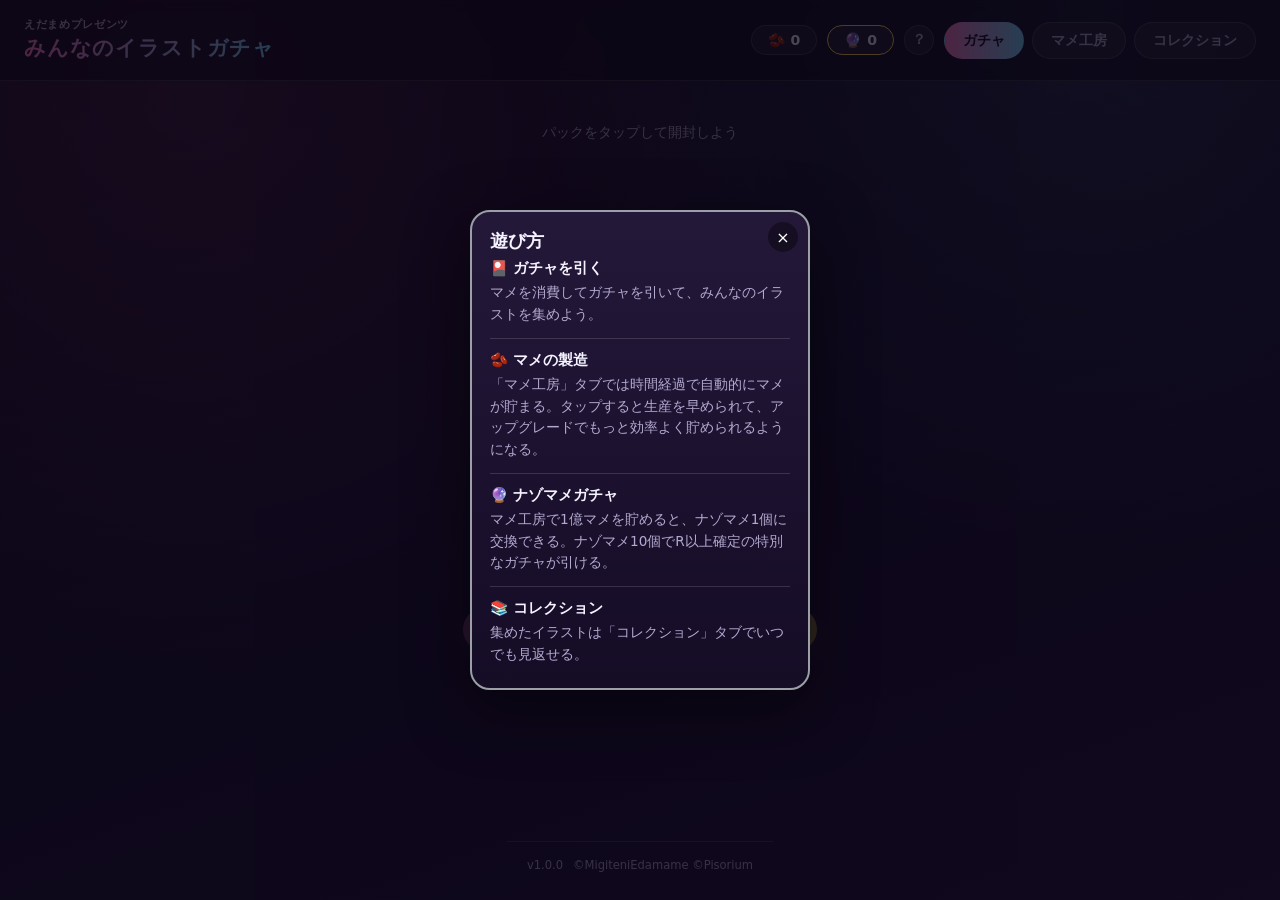
==== commit abd781b2: "disable nazo gacha with a "coming soon" tooltip, and remove production critical hits Co-Authored-By:" ====
--- a/index.html
+++ b/index.html
@@ -47,7 +47,10 @@
     <div class="gacha-controls">
       <button class="btn" id="drawOneBtn">引く</button>
       <button class="btn secondary hidden" id="drawTenBtn">10連引く</button>
-      <button class="btn nazo-btn" id="drawNazoBtn">ナゾマメで引く</button>
+      <div class="nazo-btn-wrap">
+        <button class="btn nazo-btn" id="drawNazoBtn">ナゾマメで引く</button>
+        <div class="nazo-tooltip" id="nazoTooltip">解放までお待ちください</div>
+      </div>
       <button class="btn secondary hidden" id="skipBtn">スキップ</button>
       <button class="btn hidden" id="resetDrawBtn">もう一度引く</button>
     </div>
--- a/css/style.css
+++ b/css/style.css
@@ -758,6 +758,50 @@
   background: linear-gradient(90deg, #c084fc, #ffd54f);
 }
 
+.nazo-btn.coming-soon {
+  opacity: 0.55;
+  cursor: not-allowed;
+}
+
+.nazo-btn-wrap {
+  position: relative;
+  display: inline-flex;
+}
+
+.nazo-tooltip {
+  position: absolute;
+  bottom: calc(100% + 10px);
+  left: 50%;
+  transform: translateX(-50%);
+  background: rgba(20, 10, 35, 0.95);
+  color: var(--text);
+  padding: 8px 14px;
+  border-radius: 10px;
+  font-size: 0.78rem;
+  font-weight: 700;
+  white-space: nowrap;
+  border: 1px solid var(--rarity-SSR);
+  box-shadow: 0 8px 20px rgba(0, 0, 0, 0.4);
+  opacity: 0;
+  pointer-events: none;
+  transition: opacity 0.2s ease;
+  z-index: 5;
+}
+
+.nazo-tooltip::after {
+  content: '';
+  position: absolute;
+  top: 100%;
+  left: 50%;
+  transform: translateX(-50%);
+  border: 6px solid transparent;
+  border-top-color: rgba(20, 10, 35, 0.95);
+}
+
+.nazo-tooltip.show {
+  opacity: 1;
+}
+
 .mame-toast-host {
   position: fixed;
   top: 80px;
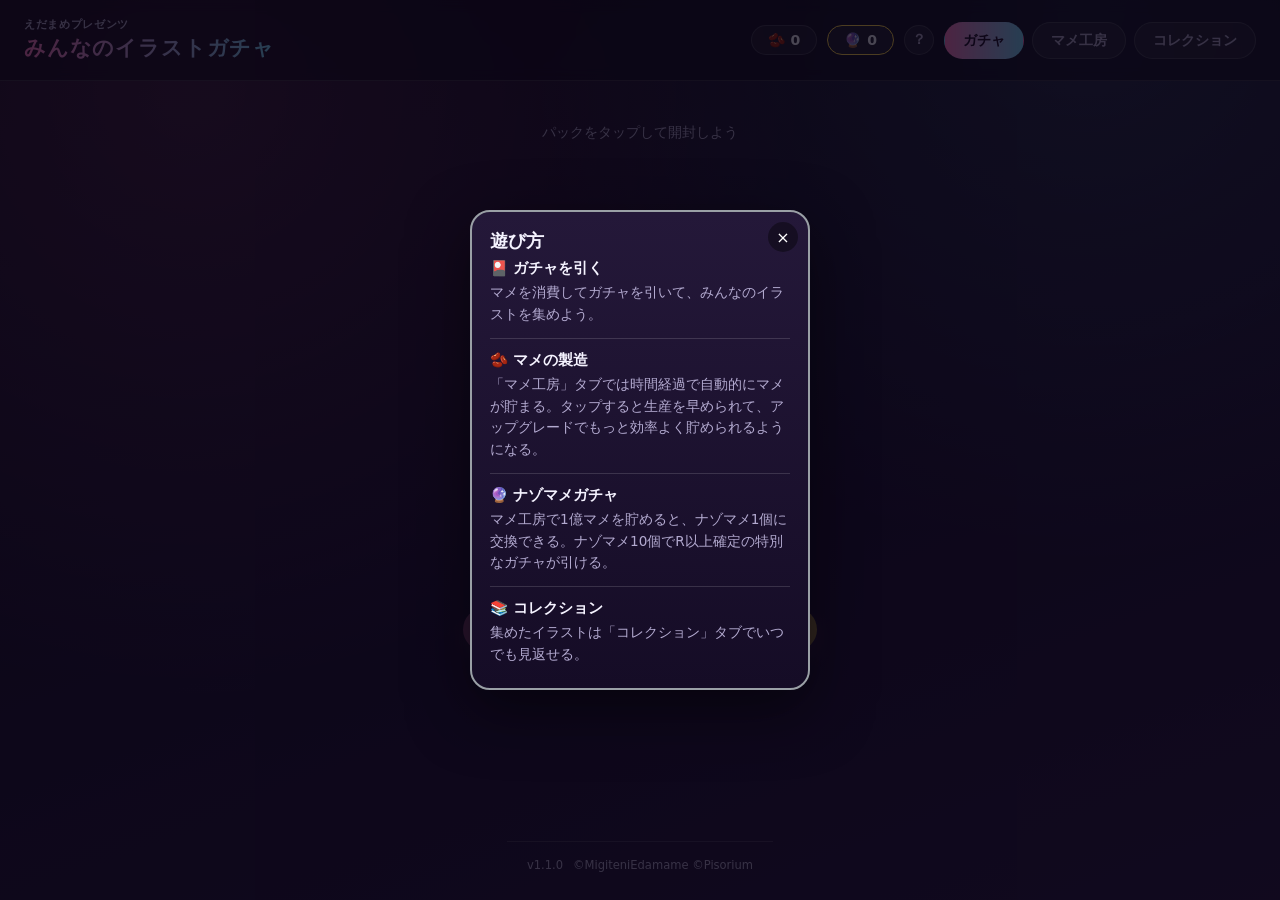
==== commit 06c95379: "bump version" ====
--- a/index.html
+++ b/index.html
@@ -91,7 +91,7 @@
 </main>
 
 <footer class="app-footer">
-  <span class="app-version">v1.0.0</span>
+  <span class="app-version">v1.1.0</span>
   <span class="app-copyright">©MigiteniEdamame ©Pisorium</span>
 </footer>
 
--- a/css/style.css
+++ b/css/style.css
@@ -28,6 +28,7 @@
   margin: 0;
   padding: 0;
   min-height: 100vh;
+  touch-action: manipulation; /* スマホでの連打(パック/生産ラインタップ等)がダブルタップズームにならないように */
 }
 
 body {
